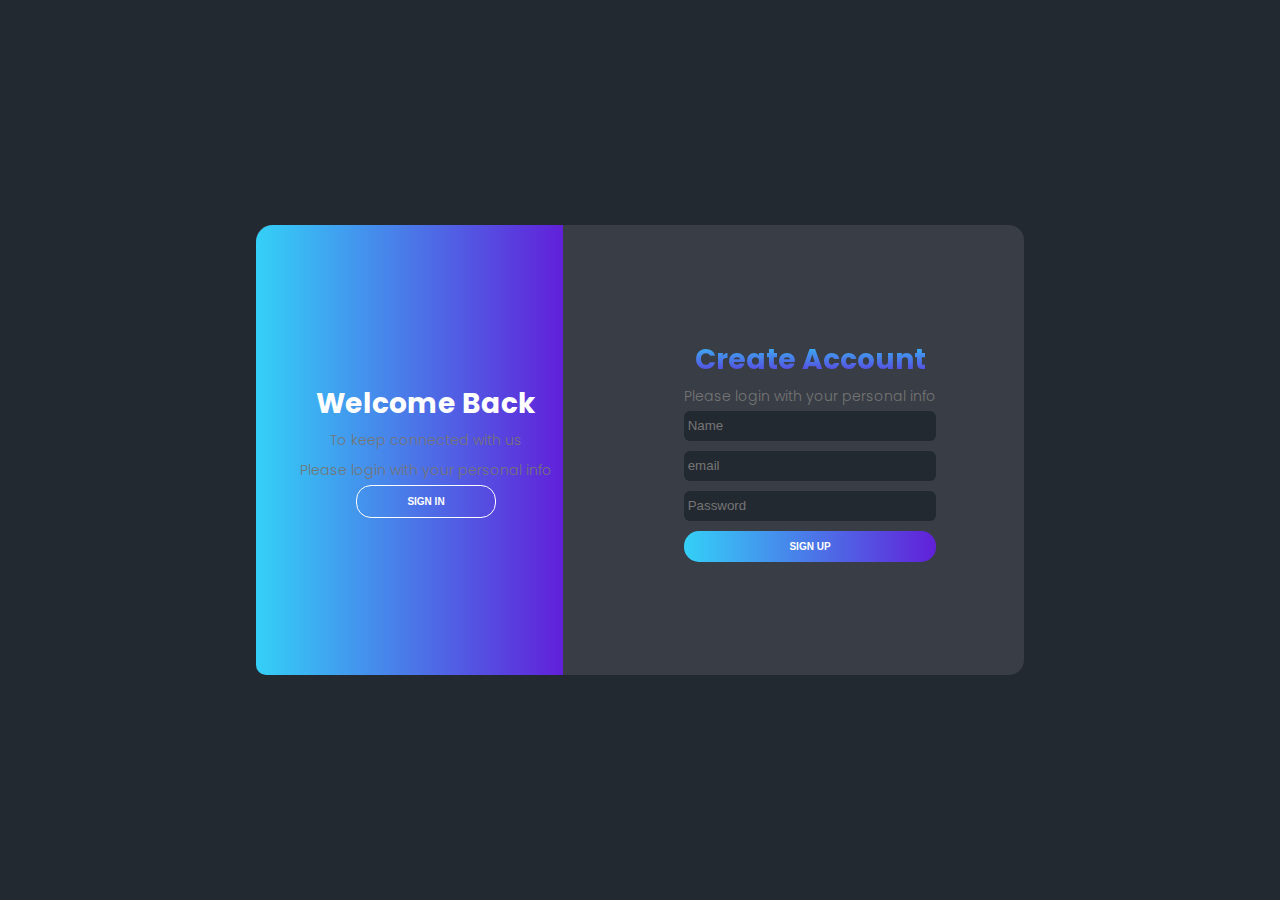
==== index.html @ 95a54520 "first commit" ====
<!DOCTYPE html>
<html lang="pt-br">

<head>
    <meta charset="UTF-8">
    <title>df</title>
    <meta name="viewport" content="width=device-width, initial-scale=1.0, shrink-to-fit=no">
    <link rel="stylesheet" href="css/style.css">
    <link rel="stylesheet" href="https://use.fontawesome.com/releases/v5.0.10/css/all.css" integrity="sha384-+d0P83n9kaQMCwj8F4RJB66tzIwOKmrdb46+porD/OvrJ+37WqIM7UoBtwHO6Nlg" crossorigin="anonymous">
    
</head>

<body>
    <div class="container-flex">
        <div class="content first-content">
            <div class="first-column">
                <h2 class="title title-white"> Welcome back</h2>
                <p class="description">To keep connected with us</p>
                <p class="description">Please login with your personal info</p>
                <a href="home.html"> <button class="btn btn-primary">Sign in </button></a>
            </div>
            <div class="second-column">
                <h2 class="title title-second"> Create account</h2>
                <div class="social-media">
                    <!-- <ul class="list-social-media">
                        <li class="item-social-media"><a href=""></a><i class="fab fa-facebook-f"></i></li>
                        <li class="item-social-media"><a href=""></a><i class="fab fa-google"></i></li>
                        <li class="item-social-media"><a href=""></a><i class="fab fa-linkedin-in"></i></li>
                    </ul> -->
                    <p class="description">Please login with your personal info</p>
                    <form action="" class="form">
                        <input type="text" placeholder=" Name">
                        <input type="email" name="" placeholder=" email">
                        <input type="password" placeholder=" Password">
                        <button class="btn btn-second"> <a href="home.html"></a>SIGN UP</a></button>
                    </form>
                </div><!-- social-media -->
            </div> <!-- second-column -->
        </div> <!-- first-content -->
        <div class="content second-content">
            <div class="first-column">
                <h2 class="title"> Hello, friend!</h2>
                <p class="description">Enter your ersonal details</p>
                <p class="description">and start journey with us</p>
                <button class="btn">Sign up</button>
            </div>
            <div class="second-column">
                <h2 class="title"> Sign in to developer</h2>
                <div class="social-media">
                    <ul>
                        <li><a href=""></a></li>
                        <li><a href=""></a></li>
                        <li><a href=""></a></li>
                    </ul>
                    <p class="description">or use yout email account</p>
                    <form action="" class="form">
                        <input type="email" name="" placeholder="email">
                        <input type="password" placeholder="password">
                        <button class="btn btn-primary">SIGN UP</button>
                    </form>
                </div><!-- social-media -->
            </div> <!-- second-column -->
        </div> <!-- second-content -->
    </div>



</body>

</html>
---- css/style.css ----
@import url('https://fonts.googleapis.com/css?family=Poppins&display=swap');
*{
    margin: 0;
    padding: 0;
    box-sizing: 0;
}
body,html{
    font-family: 'Poppins', sans-serif;
    color:#fff;
    background-color: #202843!important;
}
h1,h3,a{
    color:#fff!important;
}

.color-gray{
    color: rgb(117, 117, 117);
}

/* menu */
p {
    font-family: 'Poppins', sans-serif;
    font-size: 1.1em;
    /* font-weight: 100; */
    line-height: 1.7em;
    color: rgb(117, 117, 117);
}

a, a:hover, a:focus {
    color: inherit;
    text-decoration: none;
    transition: all 0.3s;
}

.navbar {
    padding: 15px 10px;
    background: #fff;
    border: none;
    border-radius: 0;
    /* margin-bottom: 40px; */
    box-shadow: 1px 1px 3px rgba(0, 0, 0, 0.1);
}

.navbar-btn {
    box-shadow: none;
    outline: none !important;
    border: none;
}

.line {
    width: 100%;
    height: 1px;
    border-bottom: 1px dashed #ddd;
    margin: 40px 0;
}

/* ---------------------------------------------------
    SIDEBAR STYLE
----------------------------------------------------- */

.wrapper {
    display: flex;
    width: 100%;
    align-items: stretch;
    perspective: 1500px;
}


#sidebar {
    min-width: 250px;
    max-width: 250px;
    background: #333E61;
    color: #fff;
    transition: all 0.6s cubic-bezier(0.945, 0.020, 0.270, 0.665);
    transform-origin: bottom left;
}

#sidebar.active {
    margin-left: -250px;
    transform: rotateY(100deg);
}

#sidebar .sidebar-header {
    padding: 20px;
    background: #202843
}

#sidebar ul.components {
    padding: 20px 0;
    border-bottom: 1px solid #47748b;
}

#sidebar ul p {
    color: #fff;
    padding: 10px;
}

#sidebar ul li a {
    padding: 10px;
    font-size: 1.1em;
    display: block;
}
#sidebar ul li a:hover {
    color: #7386D5;
    background: #fff;
}

#sidebar ul li.active > a, a[aria-expanded="true"] {
    color: #fff;
    background: #3f4a6f;
}


a[data-toggle="collapse"] {
    position: relative;
}

.dropdown-toggle::after {
    display: block;
    position: absolute;
    top: 50%;
    right: 20px;
    transform: translateY(-50%);
}

ul ul a {
    font-size: 0.9em !important;
    padding-left: 30px !important;
    background: #202843;
}

ul.CTAs {
    padding: 20px;
}

ul.CTAs a {
    text-align: center;
    font-size: 0.9em !important;
    display: block;
    border-radius: 5px;
    margin-bottom: 5px;
}

a.download {
    background: #fff;
    color: #232931 ;
}

a.article, a.article:hover {
    background: #232931  !important;
    color: #fff !important;
}



/* ---------------------------------------------------
    CONTENT STYLE
----------------------------------------------------- */
#content {
    width: 100%;
    /* padding: 20px; */
    min-height: 100vh;
    transition: all 0.3s;
}

#sidebarCollapse {
    width: 40px;
    height: 40px;
    background: #343a40;
    cursor: pointer;
}

#sidebarCollapse span {
    width: 80%;
    height: 2px;
    margin: 0 auto;
    display: block;
    background: #3fa7f0;
    transition: all 0.8s cubic-bezier(0.810, -0.330, 0.345, 1.375);
    transition-delay: 0.2s;
}

#sidebarCollapse span:first-of-type {
    transform: rotate(45deg) translate(2px, 2px);
}
#sidebarCollapse span:nth-of-type(2) {
    opacity: 0;
}
#sidebarCollapse span:last-of-type {
    transform: rotate(-45deg) translate(1px, -1px);
}


#sidebarCollapse.active span {
    transform: none;
    opacity: 1;
    margin: 5px auto;
}


/* ---------------------------------------------------
    MEDIAQUERIES
----------------------------------------------------- */
@media (max-width: 768px) {
    #sidebar {
        margin-left: -250px;
        transform: rotateY(90deg);
    }
    #sidebar.active {
        margin-left: 0;
        transform: none;
    }
    #sidebarCollapse span:first-of-type,
    #sidebarCollapse span:nth-of-type(2),
    #sidebarCollapse span:last-of-type {
        transform: none;
        opacity: 1;
        margin: 5px auto;
    }
    #sidebarCollapse.active span {
        margin: 0 auto;
    }
    #sidebarCollapse.active span:first-of-type {
        transform: rotate(45deg) translate(2px, 2px);
    }
    #sidebarCollapse.active span:nth-of-type(2) {
        opacity: 0;
    }
    #sidebarCollapse.active span:last-of-type {
        transform: rotate(-45deg) translate(1px, -1px);
    }

}

/* ---------------------------------------------------
   FIM MENU
----------------------------------------------------- */
/* Flex Container */
.container-flex {
	display: flex;
    justify-content: center;
    align-items: center;
    height: 100vh;
    background-color: #232931;
}
.content{
    background-color: #393e46;
    border-radius: 15px; 
    width: 60%;
    height: 50%;
    display: flex;
    justify-content: space-between;
    align-items: center;  
    position: relative; 
}
.content::before{
    content: "";
    border-radius: 17px 0px 0px 10px;
    position: absolute;
    /* background-color: #1a1d21; */
    width: 40%;
    height: 100%;
    background: rgba(52,208,247,1);
    background: -moz-linear-gradient(left, rgba(52,208,247,1) 0%, rgba(97,32,217,1) 100%);
    background: -webkit-gradient(left top, right top, color-stop(0%, rgba(52,208,247,1)), color-stop(100%, rgba(97,32,217,1)));
    background: -webkit-linear-gradient(left, rgba(52,208,247,1) 0%, rgba(97,32,217,1) 100%);
    background: -o-linear-gradient(left, rgba(52,208,247,1) 0%, rgba(97,32,217,1) 100%);
    background: -ms-linear-gradient(left, rgba(52,208,247,1) 0%, rgba(97,32,217,1) 100%);
    background: linear-gradient(to right, rgba(52,208,247,1) 0%, rgba(97,32,217,1) 100%);
    filter: progid:DXImageTransform.Microsoft.gradient( startColorstr='#34d0f7', endColorstr='#6120d9', GradientType=1 );
}
.title{
    font-size: 28px;
    font-weight: bold;
    text-transform: capitalize;
}
.title-white{
    color: #fff;
}
.title-second{
    background: -webkit-linear-gradient(rgba(52,208,247,1), rgba(97,32,217,1));
  -webkit-background-clip: text;
  -webkit-text-fill-color: transparent;
}
.description{
    font-size: 14px;
    font-weight: 300;
    line-height: 30px;
}
.btn{
    border-radius: 15px;
    text-transform: uppercase;
    color:#fff;
    font-size: 10px;
    padding: 10px 50px;
    cursor: pointer;
    font-weight: bold;
    border: none;
}
.btn-primary{
  background-color: transparent;
  border: solid 1px;
}
.btn-primary:hover{
    background-color: #fff;
    color:black;
}
.btn-second{
    background: rgba(52,208,247,1);
    background: -moz-linear-gradient(left, rgba(52,208,247,1) 0%, rgba(97,32,217,1) 100%);
    background: -webkit-gradient(left top, right top, color-stop(0%, rgba(52,208,247,1)), color-stop(100%, rgba(97,32,217,1)));
    background: -webkit-linear-gradient(left, rgba(52,208,247,1) 0%, rgba(97,32,217,1) 100%);
    background: -o-linear-gradient(left, rgba(52,208,247,1) 0%, rgba(97,32,217,1) 100%);
    background: -ms-linear-gradient(left, rgba(52,208,247,1) 0%, rgba(97,32,217,1) 100%);
    background: linear-gradient(to right, rgba(52,208,247,1) 0%, rgba(97,32,217,1) 100%);
    filter: progid:DXImageTransform.Microsoft.gradient( startColorstr='#34d0f7', endColorstr='#6120d9', GradientType=1 );
}
.first-content{
    display:flex;
}
.first-column{
    text-align: center;
    flex: 1 0 auto;
    z-index: 10;
}
.second-column{
    flex: 2 0 auto;
    display: flex;
    flex-direction: column;
    align-items: center;
}
.second-content{
    position: absolute;
    display: none;
}
.list-social-media{
    display: flex;
    list-style: none;
    align-items: center;
}
.item-social-media {
    border: 1px solid #6d7279;
    border-radius: 50%;
    color: #6d7279;
    width: 35px;
    height: 35px;
    line-height: 35px;
    text-align: center;
}
.form{
    display: flex;
    flex-direction: column;
}
input{
    border-radius: 6px;
    background-color: #232931;
    height: 30px;
    border: none;
    margin-bottom: 10px;
}

/* pagina curso */
.padding-0{
    padding: 0 !important;
}
.header {    
    max-width: 100%;
    height: 350px;
    padding: 142px 0 160px 0;
    /* background-image: url(https://fakeimg.pl/250x100/ff0000/); */
    background: rgba(52,208,247,1);
    background: -moz-linear-gradient(left, rgba(52,208,247,1) 0%, rgba(97,32,217,1) 100%);
    background: -webkit-gradient(left top, right top, color-stop(0%, rgba(52,208,247,1)), color-stop(100%, rgba(97,32,217,1)));
    background: -webkit-linear-gradient(left, rgba(52,208,247,1) 0%, rgba(97,32,217,1) 100%);
    background: -o-linear-gradient(left, rgba(52,208,247,1) 0%, rgba(97,32,217,1) 100%);
    background: -ms-linear-gradient(left, rgba(52,208,247,1) 0%, rgba(97,32,217,1) 100%);
    background: linear-gradient(to right, rgba(52,208,247,1) 0%, rgba(97,32,217,1) 100%);
    filter: progid:DXImageTransform.Microsoft.gradient( startColorstr='#34d0f7', endColorstr='#6120d9', GradientType=1 );
    background-size: cover;
    background-position: center center;
}

/* card */
.card-horizontal {
    display: flex;
    flex: 1 1 auto;
}
.card{
    border-right: solid #564de1 6px;
}
.content-article{
    background-color: white;
    border-radius: 27px;
    margin-top: -25px;
    /* height: 100vh; */
}
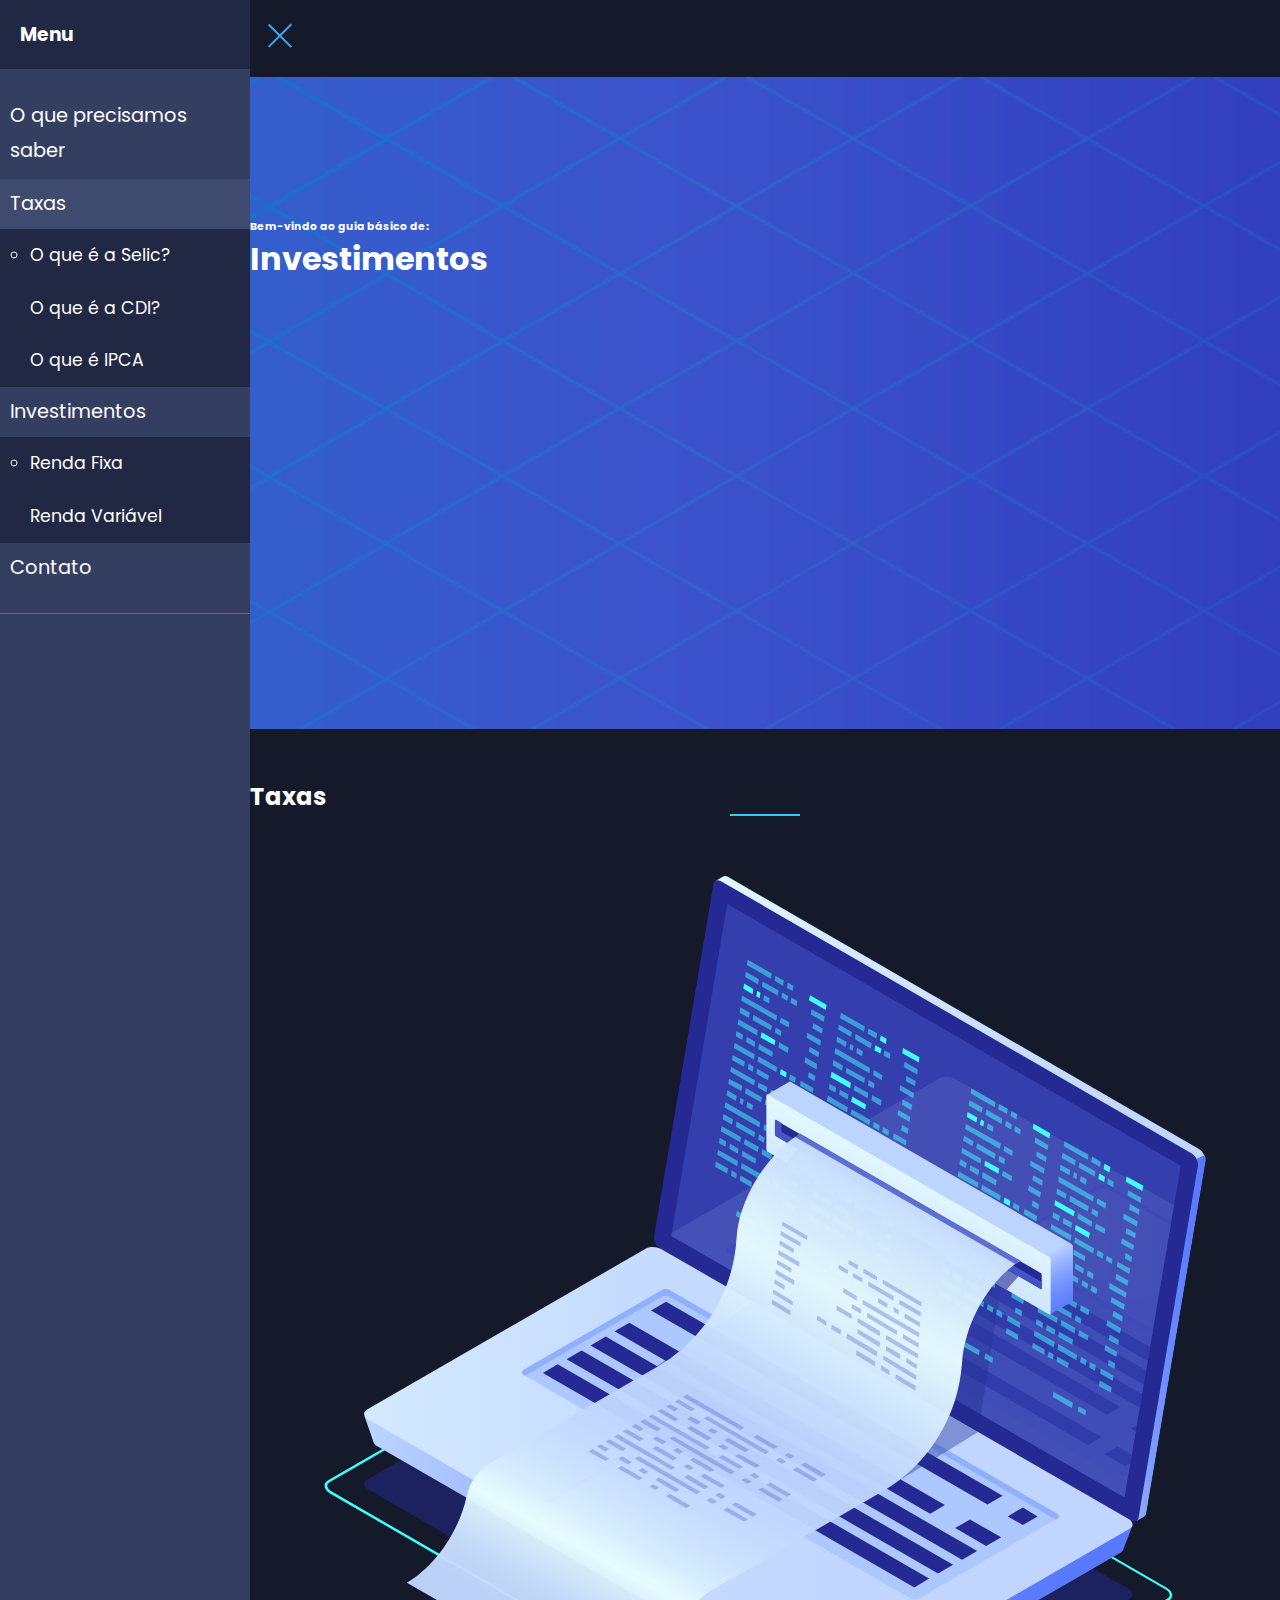
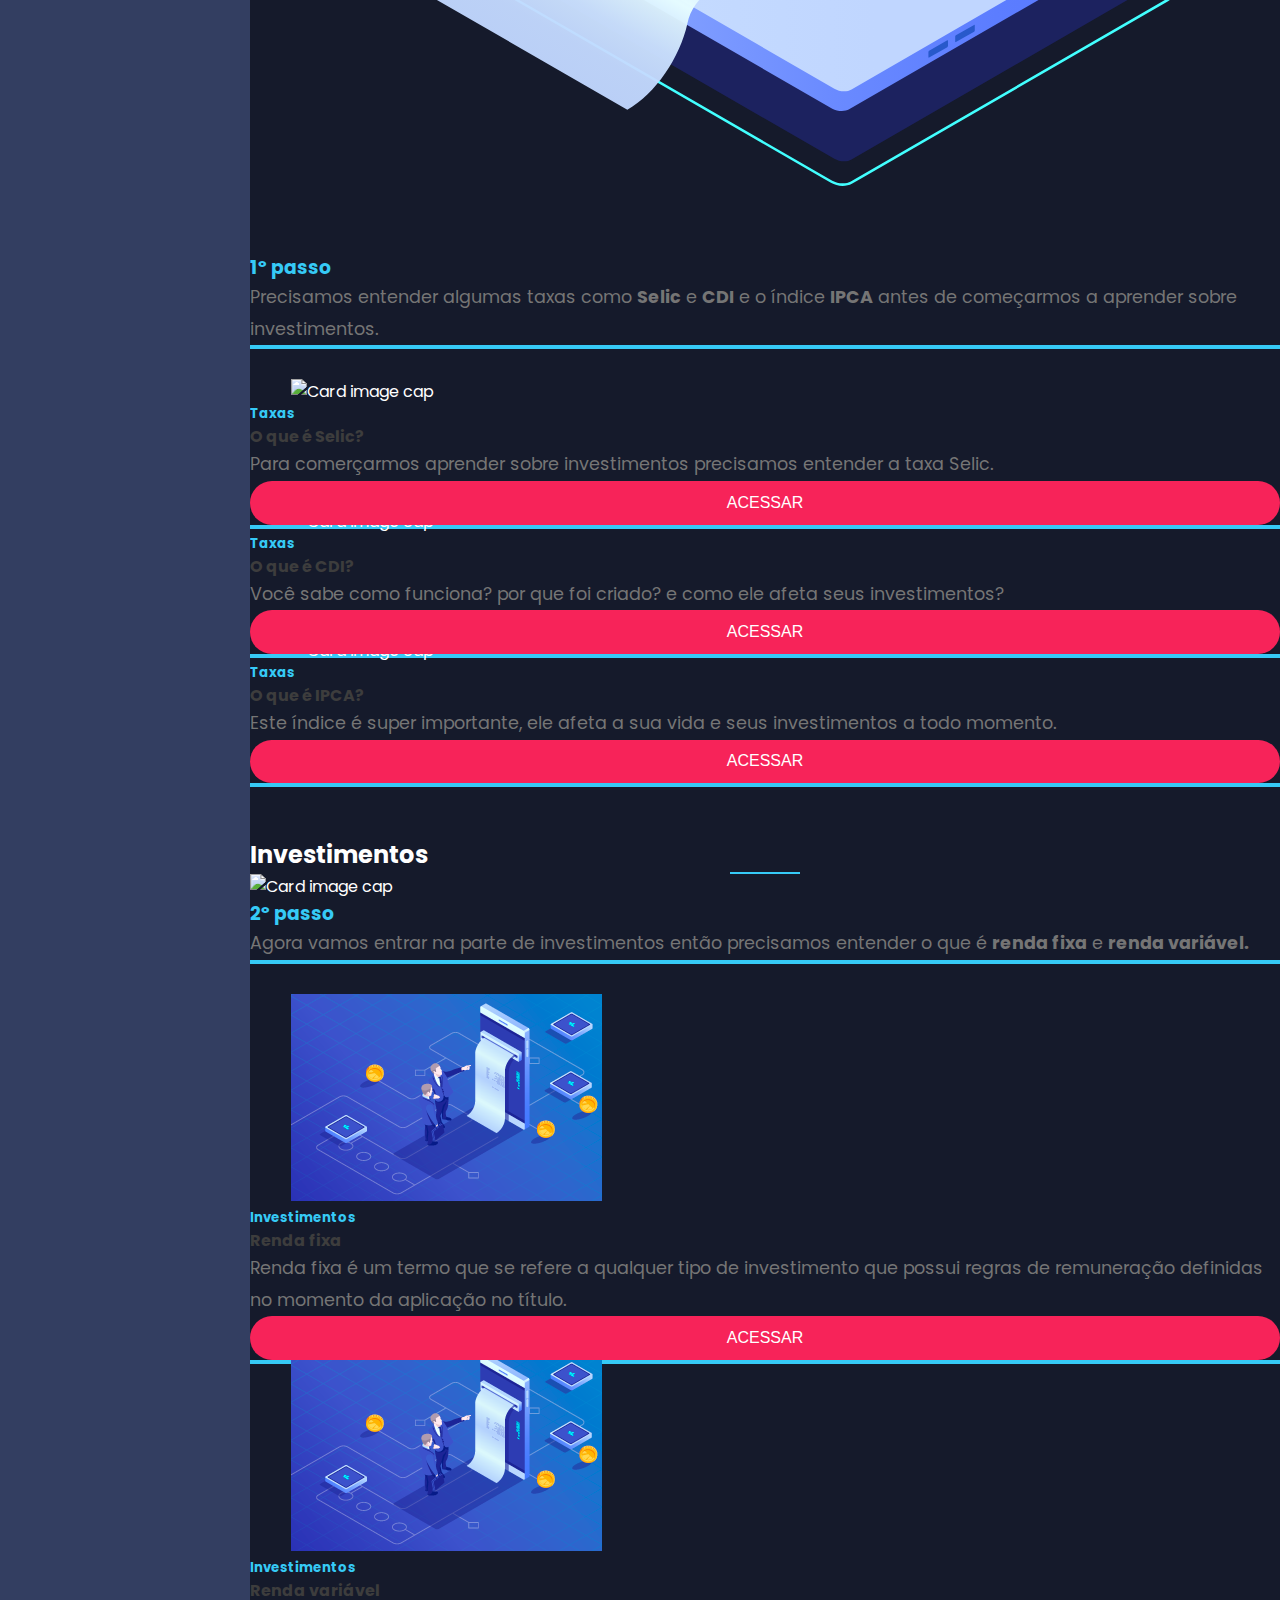
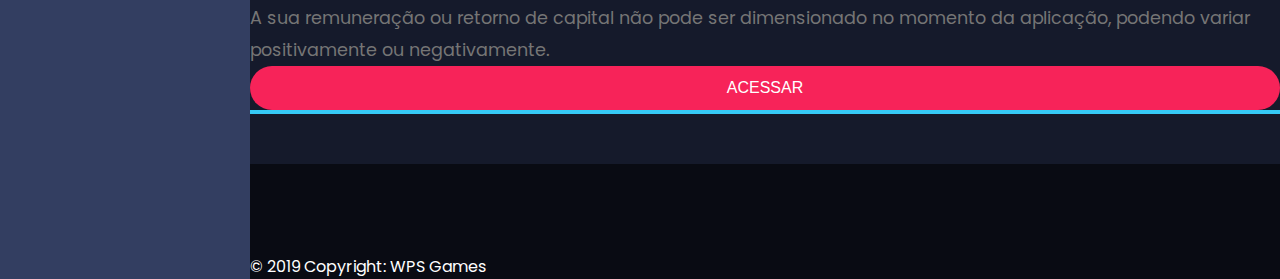
==== commit 10c33ea1: "add footer" ====
--- a/index.html
+++ b/index.html
@@ -3,66 +3,415 @@
 
 <head>
     <meta charset="UTF-8">
-    <title>df</title>
+    <title>Investimentos</title>
+    <meta name="theme-color" content="#151a2b">
+    <meta name="wps games" content="investimento8">
+    <meta name="description" content="Game developer, wps games">
+    <meta name="keywords"
+        content="sites, jogos , investimentos, invest, guiainvest, selic, cdi, tesouro, tesouro direto, marketing, ações, fiis, renda ">
+    <meta name="reply-to" content="wagstalos@hotmail.com">
     <meta name="viewport" content="width=device-width, initial-scale=1.0, shrink-to-fit=no">
+    <meta name="apple-mobile-web-app-capable" content="yes">
+    <meta name="apple-mobile-web-app-status-bar-style" content="#151a2b">
+    <meta name="apple-mobile-web-app-title" content="Investimento 8">
+    <link rel="apple-touch-icon" href="/img/coin.png">
+    <link rel="stylesheet" href="https://stackpath.bootstrapcdn.com/bootstrap/4.1.3/css/bootstrap.min.css"
+        integrity="sha384-MCw98/SFnGE8fJT3GXwEOngsV7Zt27NXFoaoApmYm81iuXoPkFOJwJ8ERdknLPMO" crossorigin="anonymous">
     <link rel="stylesheet" href="css/style.css">
-    <link rel="stylesheet" href="https://use.fontawesome.com/releases/v5.0.10/css/all.css" integrity="sha384-+d0P83n9kaQMCwj8F4RJB66tzIwOKmrdb46+porD/OvrJ+37WqIM7UoBtwHO6Nlg" crossorigin="anonymous">
-    
+    <link rel="manifest" href="manifest.json">
+
+    <!-- Font Awesome JS -->
+    <script src="https://kit.fontawesome.com/1ffaa2226d.js" crossorigin="anonymous"></script>
+    <!-- Global site tag (gtag.js) - Google Analytics -->
+    <script async src="https://www.googletagmanager.com/gtag/js?id=UA-149758724-1"></script>
+    <script>
+        window.dataLayer = window.dataLayer || [];
+        function gtag() { dataLayer.push(arguments); }
+        gtag('js', new Date());
+
+        gtag('config', 'UA-149758724-1');
+    </script>
+
 </head>
 
 <body>
-    <div class="container-flex">
-        <div class="content first-content">
-            <div class="first-column">
-                <h2 class="title title-white"> Welcome back</h2>
-                <p class="description">To keep connected with us</p>
-                <p class="description">Please login with your personal info</p>
-                <a href="home.html"> <button class="btn btn-primary">Sign in </button></a>
+
+    <div class="wrapper">
+        <!-- Sidebar Holder -->
+        <nav id="sidebar">
+            <div class="sidebar-header">
+                <h3>Menu</h3>
             </div>
-            <div class="second-column">
-                <h2 class="title title-second"> Create account</h2>
-                <div class="social-media">
-                    <!-- <ul class="list-social-media">
-                        <li class="item-social-media"><a href=""></a><i class="fab fa-facebook-f"></i></li>
-                        <li class="item-social-media"><a href=""></a><i class="fab fa-google"></i></li>
-                        <li class="item-social-media"><a href=""></a><i class="fab fa-linkedin-in"></i></li>
-                    </ul> -->
-                    <p class="description">Please login with your personal info</p>
-                    <form action="" class="form">
-                        <input type="text" placeholder=" Name">
-                        <input type="email" name="" placeholder=" email">
-                        <input type="password" placeholder=" Password">
-                        <button class="btn btn-second"> <a href="home.html"></a>SIGN UP</a></button>
-                    </form>
-                </div><!-- social-media -->
-            </div> <!-- second-column -->
-        </div> <!-- first-content -->
-        <div class="content second-content">
-            <div class="first-column">
-                <h2 class="title"> Hello, friend!</h2>
-                <p class="description">Enter your ersonal details</p>
-                <p class="description">and start journey with us</p>
-                <button class="btn">Sign up</button>
+
+            <ul class="list-unstyled components">
+                <p>O que precisamos saber</p>
+                <li class="active">
+                    <a href="#homeSubmenu" data-toggle="collapse" aria-expanded="false"
+                        class="dropdown-toggle">Taxas</a>
+                    <ul class="collapse list-unstyled" id="homeSubmenu">
+                        <a href="selic.html">
+                            <li>
+                                O que é a Selic?
+                            </li>
+                        </a>
+                        <li>
+                            <a href="cdi.html">O que é a CDI?</a>
+                        </li>
+                        <li>
+                            <a href="ipca.html">O que é IPCA</a>
+                        </li>
+                    </ul>
+                </li>
+                <li>
+                    <!-- <a href="#">Investimentos</a> -->
+                    <a href="#pageSubmenu" data-toggle="collapse" aria-expanded="false"
+                        class="dropdown-toggle">Investimentos</a>
+                    <ul class="collapse list-unstyled" id="pageSubmenu">
+                        <a href="renda_fixa.html">
+                            <li>
+                                Renda Fixa
+                            </li>
+                        </a>
+                        <li>
+                            <a href="renda_variavel.html">Renda Variável</a>
+                        </li>
+                        <!-- <li>
+                            <a href="#">Page 3</a>
+                        </li> -->
+                    </ul>
+                </li>
+                <!-- <li>
+                    <a href="#">Portfolio</a>
+                </li> -->
+                <li>
+                    <a href="https://www.linkedin.com/in/wagner-silva-6a163555/">Contato</a>
+                </li>
+            </ul>
+            <!-- <ul class="list-unstyled CTAs">
+                <li>
+                    <a href="index.html" class="article">Voltar ao início</a>
+                </li>
+            </ul> -->
+        </nav>
+
+        <!-- Page Content Holder -->
+        <div id="content">
+            <nav class="navbar navbar-expand-lg navbar-light bg-dark">
+                <div class="container-fluid">
+
+                    <button type="button" id="sidebarCollapse" class="navbar-btn">
+                        <span></span>
+                        <span></span>
+                        <span></span>
+                    </button>
+                    <!-- <button class="btn btn-dark d-inline-block d-lg-none ml-auto" type="button" data-toggle="collapse"
+                        data-target="#navbarSupportedContent" aria-controls="navbarSupportedContent"
+                        aria-expanded="false" aria-label="Toggle navigation">
+                        <i class="fas fa-align-justify"></i>
+                    </button> -->
+
+                    <!-- <div class="collapse navbar-collapse" id="navbarSupportedContent">
+                        <ul class="nav navbar-nav ml-auto ">
+                            <li class="nav-item active">
+                                <a class="nav-link text-light" href="#">Page</a>
+                            </li>
+                            <li class="nav-item">
+                                <a class="nav-link text-light" href="#">Page</a>
+                            </li>
+                            <li class="nav-item">
+                                <a class="nav-link text-light" href="#">Page</a>
+                            </li>
+                            <li class="nav-item">
+                                <a class="nav-link text-light" href="#">Page</a>
+                            </li>
+                        </ul>
+                    </div> -->
+
+                    <a href="https://www.linkedin.com/in/wagner-silva-6a163555/"><i
+                            class="fab fa-linkedin-in text-light"></i></a>
+                </div>
+            </nav>
+
+            <div class="container-fluid padding-0">
+                <div class="header texture-header">
+                    <h6 class="text-center">Bem-vindo ao guia básico de: </h6>
+                    <div class="d-flex justify-content-center">
+                        <h1 class="text-center">Investimentos</h1>
+                        <div class="icone">
+                            <img class="card-img-top" src="img/icone_site.svg" alt="Card image cap">
+                        </div>
+                        <div class="icone2">
+                            <img class="card-img-top" src="img/icone_site2.svg" alt="Card image cap">
+                        </div>
+                    </div>
+                </div>
             </div>
-            <div class="second-column">
-                <h2 class="title"> Sign in to developer</h2>
-                <div class="social-media">
-                    <ul>
-                        <li><a href=""></a></li>
-                        <li><a href=""></a></li>
-                        <li><a href=""></a></li>
+
+            <div class="container ">
+                <div class="container-fluid">
+                    <h2 class="text-center mt-50 ">Taxas</h2>
+                    <div class="underline"></div>
+                    <div class="card mt-4">
+                        <div class="row align-items-center justify-content-center">
+                            <div class=" col-sm-12 col-md-2 text-center img-fluid">
+                                <img class=" img-fluid" src="img/pc.svg" alt="Card image cap">
+                                <!-- <lottie-player src="https://assets5.lottiefiles.com/packages/lf20_ihxIYc.json"
+                                    background="transparent" speed="1" style="width: 100%; height: 100%;" loop autoplay>
+                                </lottie-player> -->
+                            </div>
+                            <div class="col-sm-12 col-md-10">
+                                <div class="card-body">
+                                    <h3 class="color-blue ">1º passo</h3>
+                                    <p>Precisamos entender algumas taxas como <b>Selic</b> e <b> CDI</b> e o índice
+                                        <b>IPCA</b>
+                                        antes de
+                                        começarmos a aprender
+                                        sobre investimentos.</p>
+                                </div>
+                            </div>
+                        </div>
+                    </div>
+                    <div class="row mt-50">
+                        <div class="col-lg-4 col-md-6 mb-4 mt-4">
+                            <!-- Card Narrower -->
+                            <div class="card card-cascade narrower">
+                                <!-- Card image -->
+                                <div class="view view-cascade overlay">
+                                    <img class="card-img-top" src="img/taxa.png" alt="Card image cap">
+                                    <a>
+                                        <div class="mask rgba-white-slight waves-effect waves-light"></div>
+                                    </a>
+                                </div>
+
+                                <!-- Card content -->
+                                <div class="card-body card-body-cascade">
+                                    <!-- Label -->
+                                    <h5 class="color-blue pb-2 pt-1"><i class="fas fa-percentage"></i> Taxas</h5>
+                                    <!-- Title -->
+                                    <h4 class="font-weight-bold card-title color-gray">O que é Selic?</h4>
+                                    <!-- Text -->
+                                    <p class="card-text">Para comerçarmos aprender sobre investimentos precisamos
+                                        entender a taxa Selic.</p>
+                                    <!-- Button -->
+                                    <a href="selic.html">
+                                        <button class="button">
+                                            <span>ACESSAR</span>
+                                        </button>
+                                    </a>
+                                </div>
+                            </div>
+                            <!-- Card Narrower -->
+                        </div>
+                        <div class="col-lg-4 col-md-6 mb-4  mt-4">
+                            <!-- Card Narrower -->
+                            <div class="card card-cascade narrower">
+                                <!-- Card image -->
+                                <div class="view view-cascade overlay">
+                                    <img class="card-img-top" src="img/taxa.png" alt="Card image cap">
+                                    <a>
+                                        <div class="mask rgba-white-slight waves-effect waves-light"></div>
+                                    </a>
+                                </div>
+
+                                <!-- Card content -->
+                                <div class="card-body card-body-cascade">
+                                    <!-- Label -->
+                                    <h5 class="color-blue pb-2 pt-1"><i class="fas fa-percentage"></i> Taxas</h5>
+                                    <!-- Title -->
+                                    <h4 class="font-weight-bold card-title color-gray">O que é CDI?</h4>
+                                    <!-- Text -->
+                                    <p class="card-text"> Você sabe como funciona? por que foi criado? e como
+                                        ele afeta seus investimentos?</p>
+                                    <!-- Button -->
+                                    <a href="cdi.html">
+                                        <button class="button">
+                                            <span>ACESSAR</span>
+                                        </button>
+                                    </a>
+                                </div>
+                            </div>
+                            <!-- Card Narrower -->
+                        </div>
+
+                        <div class="col-lg-4 col-md-6 mb-4  mt-4">
+                            <!-- Card Narrower -->
+                            <div class="card card-cascade narrower">
+                                <!-- Card image -->
+                                <div class="view view-cascade overlay">
+                                    <img class="card-img-top" src="img/taxa.png" alt="Card image cap">
+                                    <a>
+                                        <div class="mask rgba-white-slight waves-effect waves-light"></div>
+                                    </a>
+                                </div>
+                                <!-- Card content -->
+                                <div class="card-body card-body-cascade">
+                                    <!-- Label -->
+                                    <h5 class="color-blue pb-2 pt-1 "><i class="fas fa-percentage"></i> Taxas</h5>
+                                    <!-- Title -->
+                                    <h4 class="font-weight-bold card-title color-gray">O que é IPCA?</h4>
+                                    <!-- Text -->
+                                    <p class="card-text">Este índice é super importante, ele afeta a sua vida e seus
+                                        investimentos a todo momento.</p>
+                                    <!-- Button -->
+                                    <a href="ipca.html">
+                                        <button class="button">
+                                            <span>ACESSAR</span>
+                                        </button>
+                                    </a>
+                                </div>
+                            </div>
+                            <!-- Card Narrower -->
+                        </div>
+                    </div> <!-- row -->
+                </div>
+
+                <!------------------------------------------------- investimentos ------------------------------------------------------------------>
+                <div class="container-fluid">
+                    <h2 class="text-center mt-50 ">Investimentos</h2>
+                    <div class="underline"></div>
+                    <div class="card mt-4">
+                        <div class="row align-items-center justify-content-center">
+                            <div class=" col-sm-12 col-md-2 text-center img-fluid">
+                                <img class=" img-fluid" src="img/investiment.svg" alt="Card image cap">
+                                <!-- <lottie-player src="https://assets5.lottiefiles.com/packages/lf20_ihxIYc.json"
+                                    background="transparent" speed="1" style="width: 100%; height: 100%;" loop autoplay>
+                                </lottie-player> -->
+                            </div>
+                            <div class="col-sm-12 col-md-10 ">
+                                <div class="card-body">
+                                    <h3 class="color-blue ">2º passo</h3>
+                                    <p>Agora vamos entrar na parte de investimentos então precisamos entender o que é
+                                        <b>renda fixa</b> e <b>renda variável.</b>
+
+                                    </p>
+                                </div>
+                            </div>
+                        </div>
+                    </div>
+                    <div class="row mt-50">
+                        <div class="col-lg-4 col-md-6 mb-4 mt-4">
+                            <!-- Card Narrower -->
+                            <div class="card card-cascade narrower">
+                                <!-- Card image -->
+                                <div class="view view-cascade overlay">
+                                    <img class="card-img-top" src="img/investimentos.png" alt="Card image cap">
+
+                                </div>
+
+                                <!-- Card content -->
+                                <div class="card-body card-body-cascade">
+                                    <!-- Label -->
+                                    <h5 class="color-blue pb-2 pt-1"><i class="fas fa-piggy-bank"></i> Investimentos
+                                    </h5>
+                                    <!-- Title -->
+                                    <h4 class="font-weight-bold card-title color-gray">Renda fixa</h4>
+                                    <!-- Text -->
+                                    <p class="card-text">Renda fixa é um termo que se refere a qualquer tipo de
+                                        investimento que possui regras de remuneração definidas no momento da aplicação
+                                        no título.</p>
+                                    <!-- Button -->
+                                    <a href="renda_fixa.html">
+                                        <button class="button">
+                                            <span>ACESSAR</span>
+                                        </button>
+                                    </a>
+                                </div>
+                            </div>
+                            <!-- Card Narrower -->
+                        </div>
+                        <div class="col-lg-4 col-md-6 mb-4  mt-4">
+                            <!-- Card Narrower -->
+                            <div class="card card-cascade narrower">
+                                <!-- Card image -->
+                                <div class="view view-cascade overlay">
+                                    <img class="card-img-top" src="img/investimentos.png" alt="Card image cap">
+                                    <a>
+                                        <div class="mask rgba-white-slight waves-effect waves-light"></div>
+                                    </a>
+                                </div>
+
+                                <!-- Card content -->
+                                <div class="card-body card-body-cascade">
+                                    <!-- Label -->
+                                    <h5 class="color-blue pb-2 pt-1"><i class="fas fa-piggy-bank"></i> Investimentos
+                                    </h5>
+                                    <!-- Title -->
+                                    <h4 class="font-weight-bold card-title color-gray">Renda variável </h4>
+                                    <!-- Text -->
+                                    <p class="card-text">A sua remuneração ou
+                                        retorno de capital não pode ser dimensionado no momento da aplicação, podendo
+                                        variar positivamente ou negativamente.
+                                    </p>
+                                    <!-- Button -->
+                                    <a href="renda_variavel.html">
+                                        <button class="button">
+                                            <span>ACESSAR</span>
+                                        </button>
+                                    </a>
+                                </div>
+                            </div>
+                            <!-- Card Narrower -->
+                        </div>
+
+                    </div> <!-- row -->
+                </div>
+            </div> <!-- container -->
+            <!-- Footer -->
+            <footer class="page-footer mt-50">
+
+                <!-- Footer Elements -->
+                <div class="container-fluid pt-4">
+
+                    <!-- Social buttons -->
+                    <ul class="list-unstyled list-inline text-center">
+                        <li class="list-inline-item">
+                            <a class="btn-floating btn-li mx-1"
+                                href="https://www.linkedin.com/in/wagner-silva-6a163555/">
+                                <i class="fab fa-linkedin-in color-blue"> </i>
+                            </a>
+                        </li>
+                        <li class="list-inline-item">
+                            <a class="btn-floating btn-dribbble mx-1" href="https://dribbble.com/wagstalos">
+                                <i class="fab fa-dribbble color-blue"> </i>
+                            </a>
+                        </li>
+                        <li class="list-inline-item">
+                            <a class="btn-floating btn-dribbble mx-1" href="https://github.com/wagstalos">
+                                <i class="fab fa-github-alt color-blue"></i>
+                            </a>
+                        </li>
                     </ul>
-                    <p class="description">or use yout email account</p>
-                    <form action="" class="form">
-                        <input type="email" name="" placeholder="email">
-                        <input type="password" placeholder="password">
-                        <button class="btn btn-primary">SIGN UP</button>
-                    </form>
-                </div><!-- social-media -->
-            </div> <!-- second-column -->
-        </div> <!-- second-content -->
-    </div>
-
+                    <!-- Social buttons -->
+
+                </div>
+                <!-- Footer Elements -->
+
+                <!-- Copyright -->
+                <div class="footer-copyright text-center py-3">© 2019 Copyright:
+                    <a href="https://wpsgames.com.br"> WPS Games</a>
+                </div>
+                <!-- Copyright -->
+
+            </footer>
+            <!-- Footer -->
+
+
+            <!-- jQuery CDN - Slim version (=without AJAX) -->
+            <script src="https://code.jquery.com/jquery-3.3.1.slim.min.js"
+                integrity="sha384-q8i/X+965DzO0rT7abK41JStQIAqVgRVzpbzo5smXKp4YfRvH+8abtTE1Pi6jizo"
+                crossorigin="anonymous"></script>
+            <!-- Popper.JS -->
+            <script src="https://cdnjs.cloudflare.com/ajax/libs/popper.js/1.14.0/umd/popper.min.js"
+                integrity="sha384-cs/chFZiN24E4KMATLdqdvsezGxaGsi4hLGOzlXwp5UZB1LY//20VyM2taTB4QvJ"
+                crossorigin="anonymous"></script>
+            <!-- Bootstrap JS -->
+            <script src="https://stackpath.bootstrapcdn.com/bootstrap/4.1.0/js/bootstrap.min.js"
+                integrity="sha384-uefMccjFJAIv6A+rW+L4AHf99KvxDjWSu1z9VI8SKNVmz4sk7buKt/6v9KI65qnm"
+                crossorigin="anonymous"></script>
+
+            <script src="https://cdnjs.cloudflare.com/ajax/libs/Swiper/4.3.5/js/swiper.min.js"></script>
+            <script src="https://unpkg.com/@lottiefiles/lottie-player@latest/dist/lottie-player.js"></script>
+            <script src="js/main.js"></script>
 
 
 </body>
--- a/css/style.css
+++ b/css/style.css
@@ -7,53 +7,132 @@
 body,html{
     font-family: 'Poppins', sans-serif;
     color:#fff;
-    background-color: #202843!important;
-}
-h1,h3,a{
+    background-color: #151a2b!important;
+}
+a{
     color:#fff!important;
 }
-
+ul{
+    font-family: 'Poppins', sans-serif;
+    font-size: 1.1em;
+    /* font-weight: 100; */
+    line-height: 1.7em;
+    color: rgb(117, 117, 117);
+}
+blockquote {
+    border-left: 4px solid #3bb1f1;
+    color: #4d4d4d;
+    font-style: italic;
+    line-height: 1.6em;
+    margin: 0;
+    padding-left: 1em;
+}
+.btn-link {
+    font-weight: 600;
+    color: #151a2b;
+    background-color: transparent;
+}
 .color-gray{
-    color: rgb(117, 117, 117);
-}
-
+    color: rgb(61, 61, 61);
+}
+.color-blue{
+    color: #36caf6;
+}
+.mt-50{
+    margin-top: 50px;
+}
+.btn-blue{
+    color: #3daef1;
+    background-color: #ffffff;
+    border-color: #3cb1f1;
+    border-radius: 22px;
+    padding: 3px 14px 5px 14px;
+}
+.button {
+    position: relative;
+    -webkit-appearance: none;
+    -moz-appearance: none;
+    appearance: none;
+    background: #f72359;
+    padding: .8em 2.5em;
+    border: none;
+    color: white;
+    font-size: 1em;
+    cursor: pointer;
+    outline: none;
+    overflow: hidden;
+    border-radius: 100px;
+    width: 100%;
+  }
+  .button span {
+    position: relative;
+    pointer-events: none;
+  }
+  .button::before {
+    --size: 0;
+    content: '';
+    position: absolute;
+    left: var(--x);
+    top: var(--y);
+    width: var(--size);
+    height: var(--size);
+    background: radial-gradient(circle closest-side, #4405f7, transparent);
+    -webkit-transform: translate(-50%, -50%);
+            transform: translate(-50%, -50%);
+    transition: width .2s ease, height .2s ease;
+  }
+.button:hover::before {
+    --size: 400px;
+  }
+.icone{
+    position: absolute;
+    right: 179px;
+    top: 103px;
+}
+.icone2{
+    position: absolute;
+    left: 217px;
+    top: 84px;
+}
 /* menu */
 p {
     font-family: 'Poppins', sans-serif;
     font-size: 1.1em;
     /* font-weight: 100; */
-    line-height: 1.7em;
+    line-height: 1.8em;
     color: rgb(117, 117, 117);
-}
-
+
+}
 a, a:hover, a:focus {
     color: inherit;
     text-decoration: none;
     transition: all 0.3s;
 }
-
+.bg-dark {
+    background-color: #151a2b!important;
+}
+.card {
+    border-bottom: 4px solid #36caf6!important;
+}
 .navbar {
     padding: 15px 10px;
     background: #fff;
     border: none;
     border-radius: 0;
     /* margin-bottom: 40px; */
-    box-shadow: 1px 1px 3px rgba(0, 0, 0, 0.1);
-}
-
+    /* box-shadow: 1px 1px 3px rgba(0, 0, 0, 0.1); */
+}
 .navbar-btn {
     box-shadow: none;
     outline: none !important;
     border: none;
 }
-
 .line {
     width: 100%;
     height: 1px;
     border-bottom: 1px dashed #ddd;
     margin: 40px 0;
 }
-
 /* ---------------------------------------------------
     SIDEBAR STYLE
 ----------------------------------------------------- */
@@ -64,8 +143,6 @@
     align-items: stretch;
     perspective: 1500px;
 }
-
-
 #sidebar {
     min-width: 250px;
     max-width: 250px;
@@ -73,28 +150,24 @@
     color: #fff;
     transition: all 0.6s cubic-bezier(0.945, 0.020, 0.270, 0.665);
     transform-origin: bottom left;
-}
-
+    z-index: 10;
+}
 #sidebar.active {
     margin-left: -250px;
     transform: rotateY(100deg);
 }
-
 #sidebar .sidebar-header {
     padding: 20px;
     background: #202843
 }
-
 #sidebar ul.components {
     padding: 20px 0;
     border-bottom: 1px solid #47748b;
 }
-
 #sidebar ul p {
     color: #fff;
     padding: 10px;
 }
-
 #sidebar ul li a {
     padding: 10px;
     font-size: 1.1em;
@@ -102,19 +175,15 @@
 }
 #sidebar ul li a:hover {
     color: #7386D5;
-    background: #fff;
-}
-
+    background: #4689eb;
+}
 #sidebar ul li.active > a, a[aria-expanded="true"] {
     color: #fff;
     background: #3f4a6f;
 }
-
-
 a[data-toggle="collapse"] {
     position: relative;
 }
-
 .dropdown-toggle::after {
     display: block;
     position: absolute;
@@ -122,17 +191,14 @@
     right: 20px;
     transform: translateY(-50%);
 }
-
 ul ul a {
     font-size: 0.9em !important;
     padding-left: 30px !important;
     background: #202843;
 }
-
 ul.CTAs {
     padding: 20px;
 }
-
 ul.CTAs a {
     text-align: center;
     font-size: 0.9em !important;
@@ -147,11 +213,9 @@
 }
 
 a.article, a.article:hover {
-    background: #232931  !important;
+    background: #151a2b  !important;
     color: #fff !important;
 }
-
-
 
 /* ---------------------------------------------------
     CONTENT STYLE
@@ -162,14 +226,12 @@
     min-height: 100vh;
     transition: all 0.3s;
 }
-
 #sidebarCollapse {
     width: 40px;
     height: 40px;
-    background: #343a40;
+    background: #151a2b;
     cursor: pointer;
 }
-
 #sidebarCollapse span {
     width: 80%;
     height: 2px;
@@ -179,7 +241,6 @@
     transition: all 0.8s cubic-bezier(0.810, -0.330, 0.345, 1.375);
     transition-delay: 0.2s;
 }
-
 #sidebarCollapse span:first-of-type {
     transform: rotate(45deg) translate(2px, 2px);
 }
@@ -189,77 +250,27 @@
 #sidebarCollapse span:last-of-type {
     transform: rotate(-45deg) translate(1px, -1px);
 }
-
-
 #sidebarCollapse.active span {
     transform: none;
     opacity: 1;
     margin: 5px auto;
 }
 
-
-/* ---------------------------------------------------
-    MEDIAQUERIES
------------------------------------------------------ */
-@media (max-width: 768px) {
-    #sidebar {
-        margin-left: -250px;
-        transform: rotateY(90deg);
-    }
-    #sidebar.active {
-        margin-left: 0;
-        transform: none;
-    }
-    #sidebarCollapse span:first-of-type,
-    #sidebarCollapse span:nth-of-type(2),
-    #sidebarCollapse span:last-of-type {
-        transform: none;
-        opacity: 1;
-        margin: 5px auto;
-    }
-    #sidebarCollapse.active span {
-        margin: 0 auto;
-    }
-    #sidebarCollapse.active span:first-of-type {
-        transform: rotate(45deg) translate(2px, 2px);
-    }
-    #sidebarCollapse.active span:nth-of-type(2) {
-        opacity: 0;
-    }
-    #sidebarCollapse.active span:last-of-type {
-        transform: rotate(-45deg) translate(1px, -1px);
-    }
-
-}
-
 /* ---------------------------------------------------
    FIM MENU
 ----------------------------------------------------- */
-/* Flex Container */
-.container-flex {
-	display: flex;
-    justify-content: center;
-    align-items: center;
-    height: 100vh;
-    background-color: #232931;
-}
-.content{
-    background-color: #393e46;
-    border-radius: 15px; 
-    width: 60%;
-    height: 50%;
-    display: flex;
-    justify-content: space-between;
-    align-items: center;  
-    position: relative; 
-}
-.content::before{
-    content: "";
-    border-radius: 17px 0px 0px 10px;
-    position: absolute;
-    /* background-color: #1a1d21; */
-    width: 40%;
-    height: 100%;
+/* pagina curso */
+.padding-0{
+    padding: 0 !important;
+}
+.header {    
+    max-width: 100%;
+    height: 350px;
+    padding: 142px 0 160px 0;
+    background-size: cover;
+    background-position: center center; 
+}
+.bg-degrade{
     background: rgba(52,208,247,1);
     background: -moz-linear-gradient(left, rgba(52,208,247,1) 0%, rgba(97,32,217,1) 100%);
     background: -webkit-gradient(left top, right top, color-stop(0%, rgba(52,208,247,1)), color-stop(100%, rgba(97,32,217,1)));
@@ -269,128 +280,182 @@
     background: linear-gradient(to right, rgba(52,208,247,1) 0%, rgba(97,32,217,1) 100%);
     filter: progid:DXImageTransform.Microsoft.gradient( startColorstr='#34d0f7', endColorstr='#6120d9', GradientType=1 );
 }
-.title{
-    font-size: 28px;
-    font-weight: bold;
-    text-transform: capitalize;
-}
-.title-white{
-    color: #fff;
-}
-.title-second{
-    background: -webkit-linear-gradient(rgba(52,208,247,1), rgba(97,32,217,1));
-  -webkit-background-clip: text;
-  -webkit-text-fill-color: transparent;
-}
-.description{
-    font-size: 14px;
-    font-weight: 300;
-    line-height: 30px;
-}
-.btn{
-    border-radius: 15px;
-    text-transform: uppercase;
-    color:#fff;
-    font-size: 10px;
-    padding: 10px 50px;
-    cursor: pointer;
-    font-weight: bold;
-    border: none;
-}
-.btn-primary{
-  background-color: transparent;
-  border: solid 1px;
-}
-.btn-primary:hover{
-    background-color: #fff;
-    color:black;
-}
-.btn-second{
-    background: rgba(52,208,247,1);
-    background: -moz-linear-gradient(left, rgba(52,208,247,1) 0%, rgba(97,32,217,1) 100%);
-    background: -webkit-gradient(left top, right top, color-stop(0%, rgba(52,208,247,1)), color-stop(100%, rgba(97,32,217,1)));
-    background: -webkit-linear-gradient(left, rgba(52,208,247,1) 0%, rgba(97,32,217,1) 100%);
-    background: -o-linear-gradient(left, rgba(52,208,247,1) 0%, rgba(97,32,217,1) 100%);
-    background: -ms-linear-gradient(left, rgba(52,208,247,1) 0%, rgba(97,32,217,1) 100%);
-    background: linear-gradient(to right, rgba(52,208,247,1) 0%, rgba(97,32,217,1) 100%);
-    filter: progid:DXImageTransform.Microsoft.gradient( startColorstr='#34d0f7', endColorstr='#6120d9', GradientType=1 );
-}
-.first-content{
-    display:flex;
-}
-.first-column{
-    text-align: center;
-    flex: 1 0 auto;
-    z-index: 10;
-}
-.second-column{
-    flex: 2 0 auto;
-    display: flex;
-    flex-direction: column;
-    align-items: center;
-}
-.second-content{
-    position: absolute;
-    display: none;
-}
-.list-social-media{
-    display: flex;
-    list-style: none;
-    align-items: center;
-}
-.item-social-media {
-    border: 1px solid #6d7279;
-    border-radius: 50%;
-    color: #6d7279;
-    width: 35px;
-    height: 35px;
-    line-height: 35px;
-    text-align: center;
-}
-.form{
-    display: flex;
-    flex-direction: column;
-}
-input{
-    border-radius: 6px;
-    background-color: #232931;
-    height: 30px;
-    border: none;
-    margin-bottom: 10px;
-}
-
-/* pagina curso */
-.padding-0{
-    padding: 0 !important;
-}
-.header {    
+.bg-pan-right {
+	-webkit-animation: bg-pan-right 8s both;
+	        animation: bg-pan-right 8s both;
+}
+.texture-header{
+    position: relative;
+    background-image: url(../img/banner-home.png);
+}
+.header-inner {
+    /* background-image: url(../img/img-interno.png); */
     max-width: 100%;
-    height: 350px;
-    padding: 142px 0 160px 0;
-    /* background-image: url(https://fakeimg.pl/250x100/ff0000/); */
-    background: rgba(52,208,247,1);
-    background: -moz-linear-gradient(left, rgba(52,208,247,1) 0%, rgba(97,32,217,1) 100%);
-    background: -webkit-gradient(left top, right top, color-stop(0%, rgba(52,208,247,1)), color-stop(100%, rgba(97,32,217,1)));
-    background: -webkit-linear-gradient(left, rgba(52,208,247,1) 0%, rgba(97,32,217,1) 100%);
-    background: -o-linear-gradient(left, rgba(52,208,247,1) 0%, rgba(97,32,217,1) 100%);
-    background: -ms-linear-gradient(left, rgba(52,208,247,1) 0%, rgba(97,32,217,1) 100%);
-    background: linear-gradient(to right, rgba(52,208,247,1) 0%, rgba(97,32,217,1) 100%);
-    filter: progid:DXImageTransform.Microsoft.gradient( startColorstr='#34d0f7', endColorstr='#6120d9', GradientType=1 );
+    height: 300px;
+    padding: 78px 0 160px 0;
     background-size: cover;
-    background-position: center center;
-}
-
-/* card */
+    background-attachment: fixed;
+}
+
+/* card de texto do artigo*/
 .card-horizontal {
     display: flex;
     flex: 1 1 auto;
 }
-.card{
-    border-right: solid #564de1 6px;
-}
 .content-article{
     background-color: white;
-    border-radius: 27px;
-    margin-top: -25px;
-    /* height: 100vh; */
+    border-radius: 7px;
+    margin:-42px 30px 20px 30px;
+    padding: 20px;
+}
+/* fica no topo para mostrar a taxa atual da Selic */
+.card-tax{
+    background-color: white;
+    padding: 0 17px 0 17px;
+    border-radius: 5px;
+    -webkit-box-shadow: 11px 9px 17px -5px rgba(18,55,122,0.91);
+    -moz-box-shadow: 11px 9px 17px -5px rgba(18,55,122,0.91);
+    box-shadow: 11px 9px 17px -5px rgba(18,55,122,0.91);
+}
+.card.card-cascade.narrower .view.view-cascade {
+    margin-left: 4%;
+    margin-right: 4%;
+    margin-top: -1.25rem;
+}
+.underline {
+    content: '';
+    border-top: 2px solid #36caf6;
+    width: 70px;
+    display: block;
+    margin-bottom: 8px;
+    margin: 0 auto;
+}
+/* ---------------------------------------------------
+    MEDIAQUERIES
+----------------------------------------------------- */
+@media (max-width: 768px) {
+    #sidebar {
+        margin-left: -250px;
+        transform: rotateY(90deg);
+    }
+    #sidebar.active {
+        margin-left: 0;
+        transform: none;
+    }
+    #sidebarCollapse span:first-of-type,
+    #sidebarCollapse span:nth-of-type(2),
+    #sidebarCollapse span:last-of-type {
+        transform: none;
+        opacity: 1;
+        margin: 5px auto;
+    }
+    #sidebarCollapse.active span {
+        margin: 0 auto;
+    }
+    #sidebarCollapse.active span:first-of-type {
+        transform: rotate(45deg) translate(2px, 2px);
+    }
+    #sidebarCollapse.active span:nth-of-type(2) {
+        opacity: 0;
+    }
+    #sidebarCollapse.active span:last-of-type {
+        transform: rotate(-45deg) translate(1px, -1px);
+    }
+    .icone2 {
+        position: absolute;
+        left: 53px;
+        top: 140px;
+    }
+    .icone {
+        position: absolute;
+        right: 33px;
+        top: 199px;
+    }
+}
+@media (max-width: 1600px) {
+    /* Styles */
+    .icone2 {
+        position: absolute;
+        left: 97px;
+        top: 62px;
+        }
+    .icone {
+        position: absolute;
+        right: 36px;
+        top: 125px;
+        }
+    }
+@media (max-width: 600px) 
+{
+    .content-article {
+        margin: -42px 0px 20px 00px;
+        padding: 10px;
+    }
+    .icone, .icone2{
+        display: none;
+    }
+    .img-fluid{
+        width: 70%;
+    }
+}
+/* Renda fixa */
+/* Tabs*/
+.nav-tabs .nav-item.show .nav-link, .nav-tabs .nav-link.active {
+    border-color: #ffffff #ffffff #fff !important;
+}
+section .section-title {
+    text-align: center;
+    color: #007b5e;
+    margin-bottom: 50px;
+    text-transform: uppercase;
+}
+#tabs{
+	/* background: #007b5e; */
+    color: #eee;
+}
+#tabs h6.section-title{
+    color: #eee;
+}
+#tabs .nav-tabs .nav-item.show .nav-link, .nav-tabs .nav-link.active {
+    color: #f3f3f3;
+    background-color: transparent;
+    border-color: transparent transparent #f3f3f3;
+    border-bottom: 4px solid !important;
+    font-size: 20px;
+    font-weight: bold;
+}
+#tabs .nav-tabs .nav-link {
+    /* border: 1px solid #dadada; */
+    border-top-left-radius: .25rem;
+    border-top-right-radius: .25rem;
+    color: #eee;
+    font-size: 20px;
+}
+#tabs a{
+    color:rgb(75, 117, 231)!important;
+    background: -webkit-linear-gradient(#35caf6, #5f29db);
+    -webkit-background-clip: text;
+    -webkit-text-fill-color: transparent;
+}
+
+.mt-50{
+    margin-top: 50px;
+}
+.card-img-bg{
+    background-color: #2b2b2b91;
+    border-radius: 10px;
+}
+
+.card-header {
+    padding: .75rem 1.25rem;
+    margin-bottom: 0;
+    background-color: rgba(0,0,0,.03);
+    border-bottom: 0 solid rgba(0,0,0,.125);
+    margin-bottom: 10px;
+}
+.card-accordion {
+    border-left: 4px solid #36caf6;
+}
+.page-footer{
+    background-color: #090b13;
 }